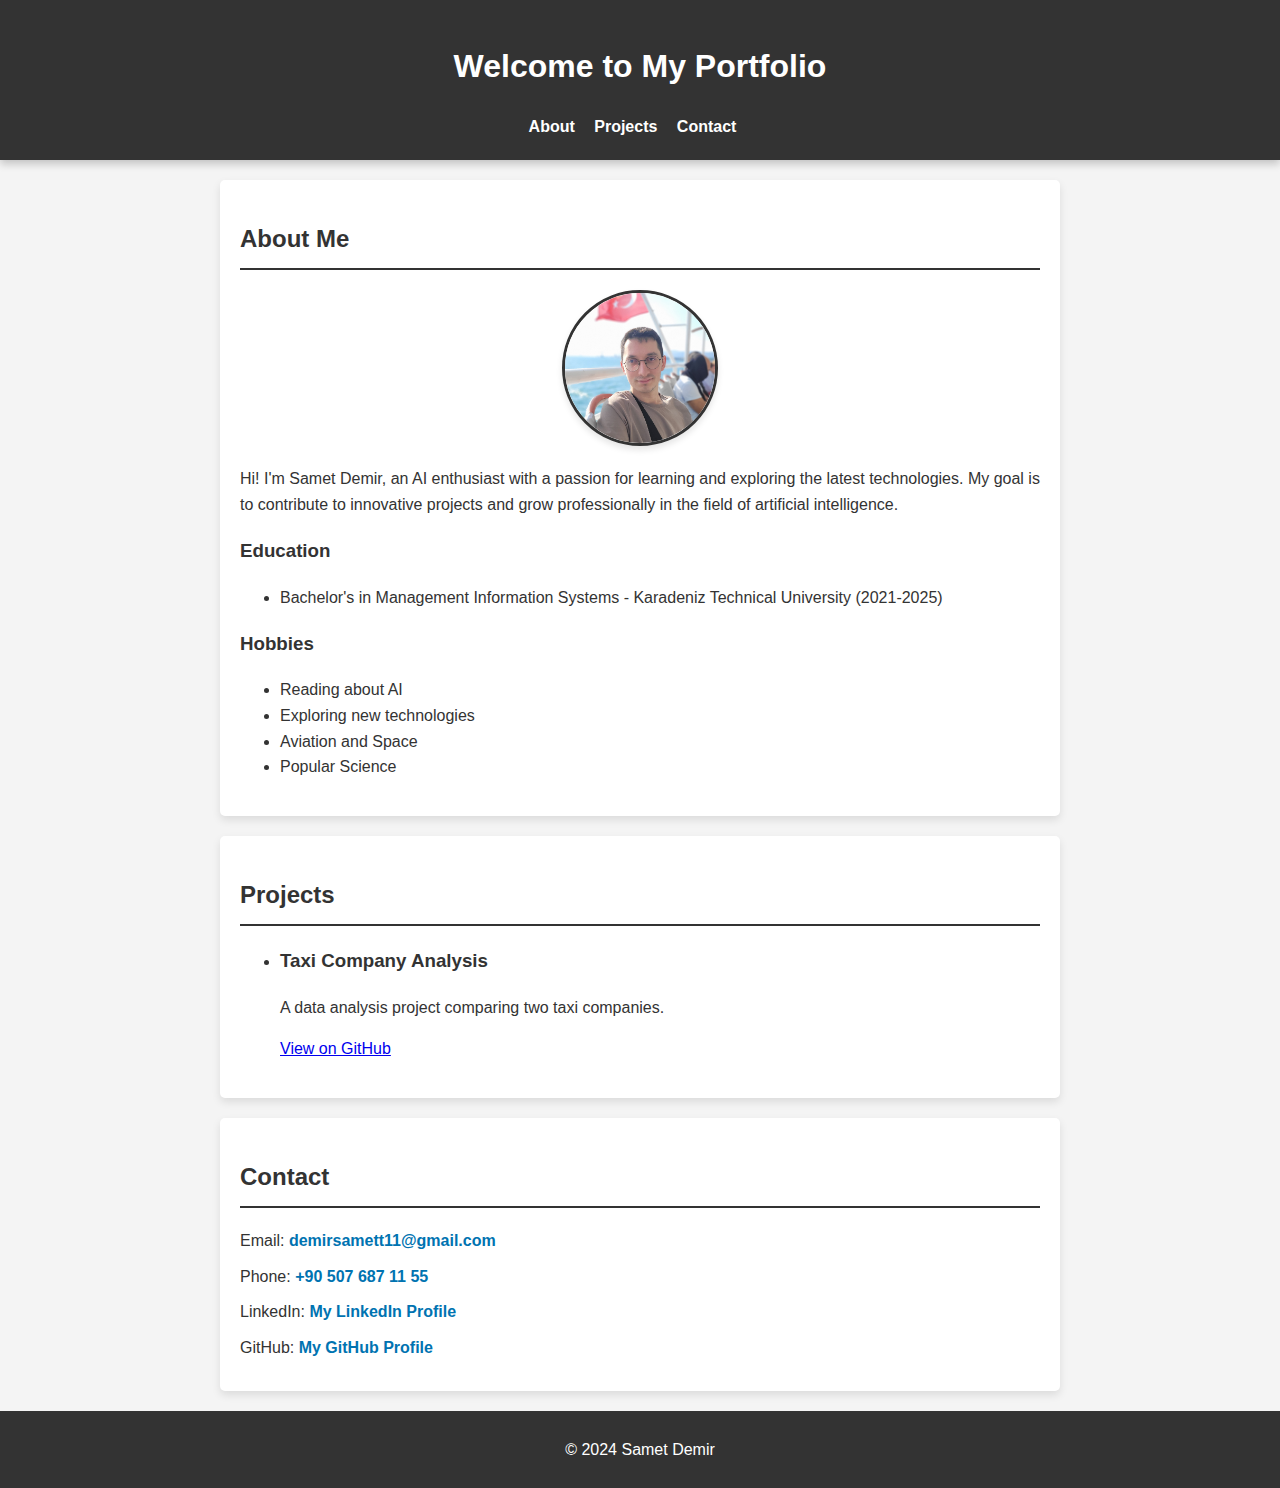
==== index.html @ f23115bd "Initial commit for portfolio website" ====
<!DOCTYPE html>
<html lang="en">
<head>
    <meta charset="UTF-8">
    <meta name="viewport" content="width=device-width, initial-scale=1.0">
    <title>Samet Demir | Portfolio</title>
    <link rel="stylesheet" href="css/style.css">
</head>
<body>
    <header>
        <h1>Welcome to My Portfolio</h1>
        <nav>
            <ul>
                <li><a href="#about">About</a></li>
                <li><a href="#projects">Projects</a></li>
                <li><a href="#contact">Contact</a></li>
            </ul>
        </nav>
    </header>

    <section id="about">
        <h2>About Me</h2>
        <img src="images/profile.jpg" alt="Profile Photo of Samet Demir" class="profile-photo">
        <p>
            Hi! I'm Samet Demir, an AI enthusiast with a passion for learning and exploring the latest technologies. My goal is to contribute to innovative projects and grow professionally in the field of artificial intelligence.
        </p>
        <h3>Education</h3>
        <ul>
            <li>Bachelor's in Management Information Systems - Karadeniz Technical University (2021-2025)</li>
        </ul>
        <h3>Hobbies</h3>
        <ul>
            <li>Reading about AI</li>
            <li>Exploring new technologies</li>
            <li>Aviation and Space</li>
            <li>Popular Science</li>
        </ul>
    </section>

    <section id="projects">
        <h2>Projects</h2>
        <ul>
            <li>
                <h3>Taxi Company Analysis</h3>
                <p>A data analysis project comparing two taxi companies.</p>
                <a href="https://github.com/samet0demir/Company_Analysis" target="_blank">View on GitHub</a>
            </li>
        </ul>
    </section>

    <section id="contact">
        <h2>Contact</h2>
        <p>Email: <a href="mailto:demirsamett11@gmail.com">demirsamett11@gmail.com</a></p>
        <p>Phone: <a href="tel:+905076871155">+90 507 687 11 55</a></p>
        <p>LinkedIn: <a href="https://www.linkedin.com/in/samet-demir-942b22233/" target="_blank">My LinkedIn Profile</a></p>
        <p>GitHub: <a href="https://github.com/samet0demir" target="_blank">My GitHub Profile</a></p>
    </section>

    <footer>
        <p>&copy; 2024 Samet Demir</p>
    </footer>
</body>
</html>
---- css/style.css ----
/* General Styles */
body {
    font-family: 'Arial', sans-serif;
    margin: 0;
    padding: 0;
    line-height: 1.6;
    background-color: #f4f4f4;
    color: #333;
}

/* Header Styles */
header {
    background: #333;
    color: #fff;
    padding: 20px 10px;
    text-align: center;
    box-shadow: 0 4px 8px rgba(0, 0, 0, 0.2);
}

header nav ul {
    list-style: none;
    padding: 0;
    margin: 0;
    display: inline-block;
}

header nav ul li {
    display: inline;
    margin-right: 15px;
}

header nav ul li a {
    color: #fff;
    text-decoration: none;
    font-weight: bold;
}

header nav ul li a:hover {
    color: #aaa;
}

/* Section Styles */
section {
    margin: 20px auto;
    padding: 20px;
    background: #fff;
    border-radius: 5px;
    max-width: 800px;
    box-shadow: 0 4px 8px rgba(0, 0, 0, 0.1);
}

section h2 {
    border-bottom: 2px solid #333;
    padding-bottom: 10px;
    margin-bottom: 20px;
}

/* Profile Photo Styling */
.profile-photo {
    display: block;
    margin: 20px auto;
    border-radius: 50%;
    width: 150px;
    height: 150px;
    object-fit: cover;
    border: 3px solid #333;
    box-shadow: 0 4px 6px rgba(0, 0, 0, 0.1);
}

/* Contact Section */
#contact p {
    margin: 10px 0;
    font-size: 1rem;
    color: #333;
}

#contact a {
    color: #0073b1;
    text-decoration: none;
    font-weight: bold;
}

#contact a:hover {
    color: #005582;
    text-decoration: underline;
}

/* Footer Styles */
footer {
    text-align: center;
    padding: 10px 0;
    background: #333;
    color: #fff;
}
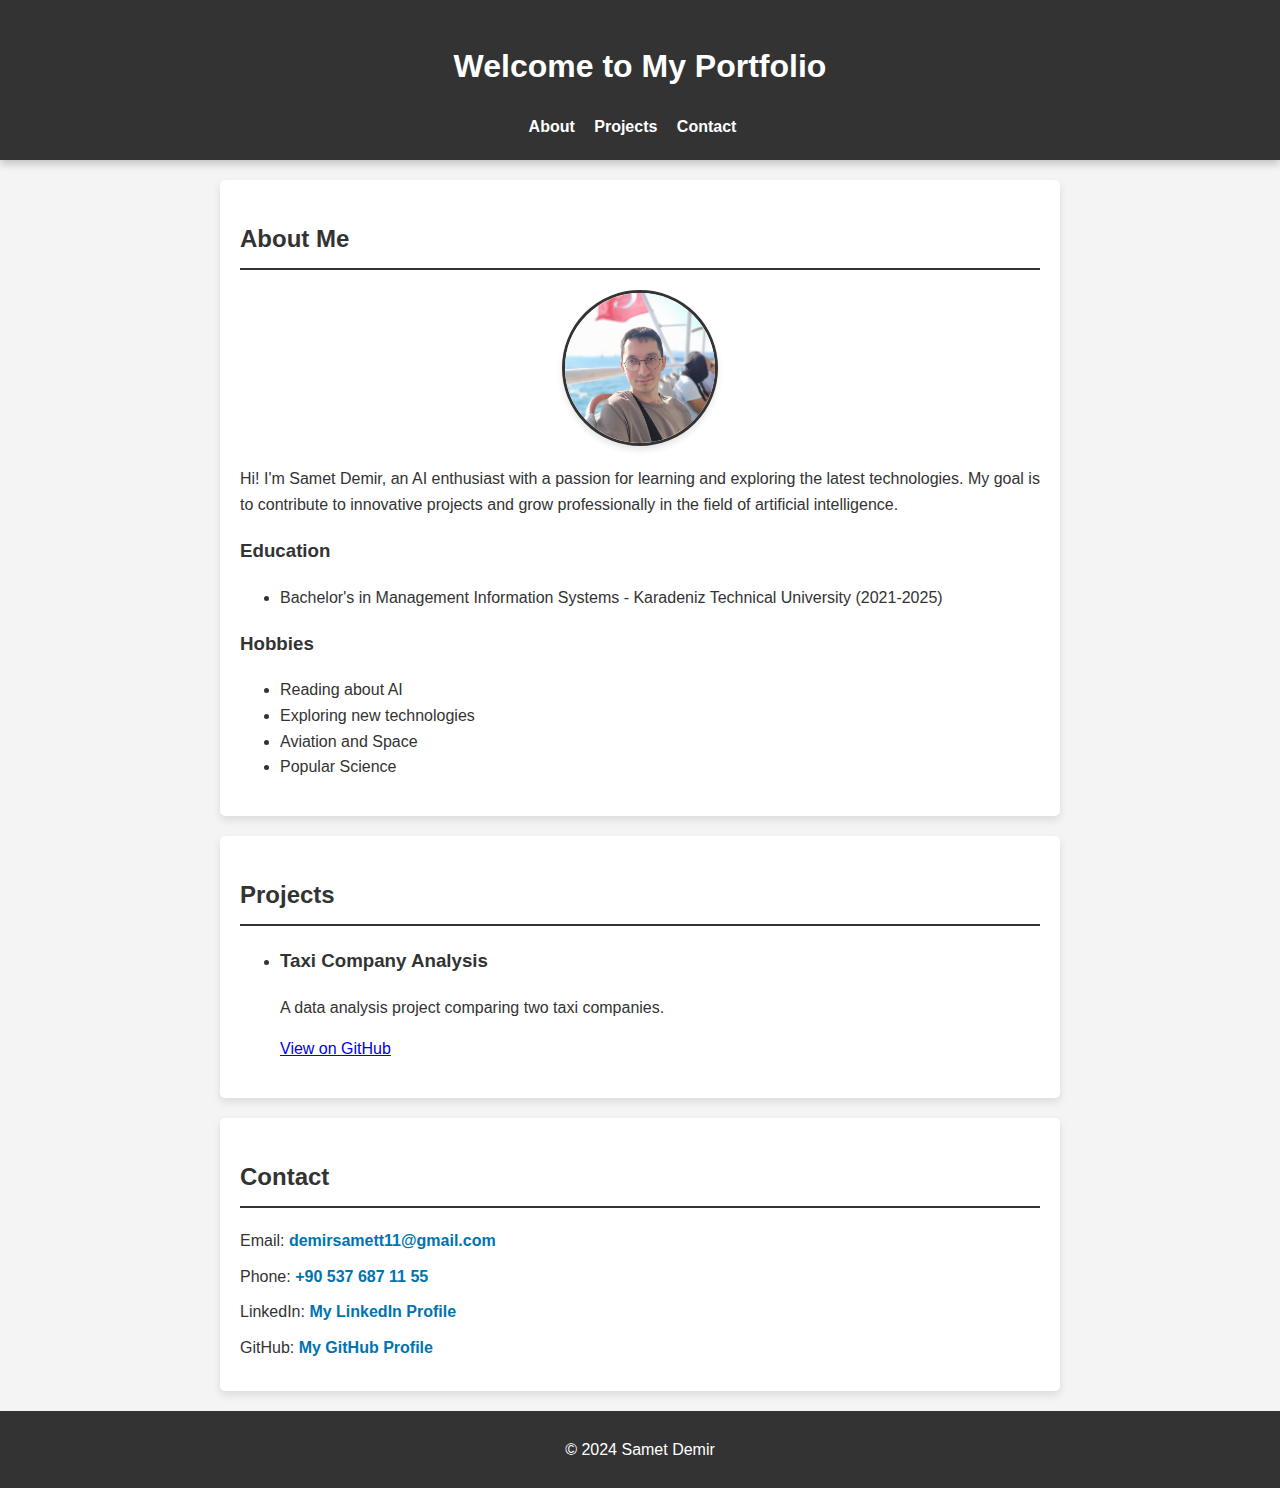
==== commit a6d269f5: "Corrected phone number" ====
--- a/index.html
+++ b/index.html
@@ -51,7 +51,7 @@
     <section id="contact">
         <h2>Contact</h2>
         <p>Email: <a href="mailto:demirsamett11@gmail.com">demirsamett11@gmail.com</a></p>
-        <p>Phone: <a href="tel:+905076871155">+90 507 687 11 55</a></p>
+        <p>Phone: <a href="tel:+905376871155">+90 537 687 11 55</a></p>
         <p>LinkedIn: <a href="https://www.linkedin.com/in/samet-demir-942b22233/" target="_blank">My LinkedIn Profile</a></p>
         <p>GitHub: <a href="https://github.com/samet0demir" target="_blank">My GitHub Profile</a></p>
     </section>
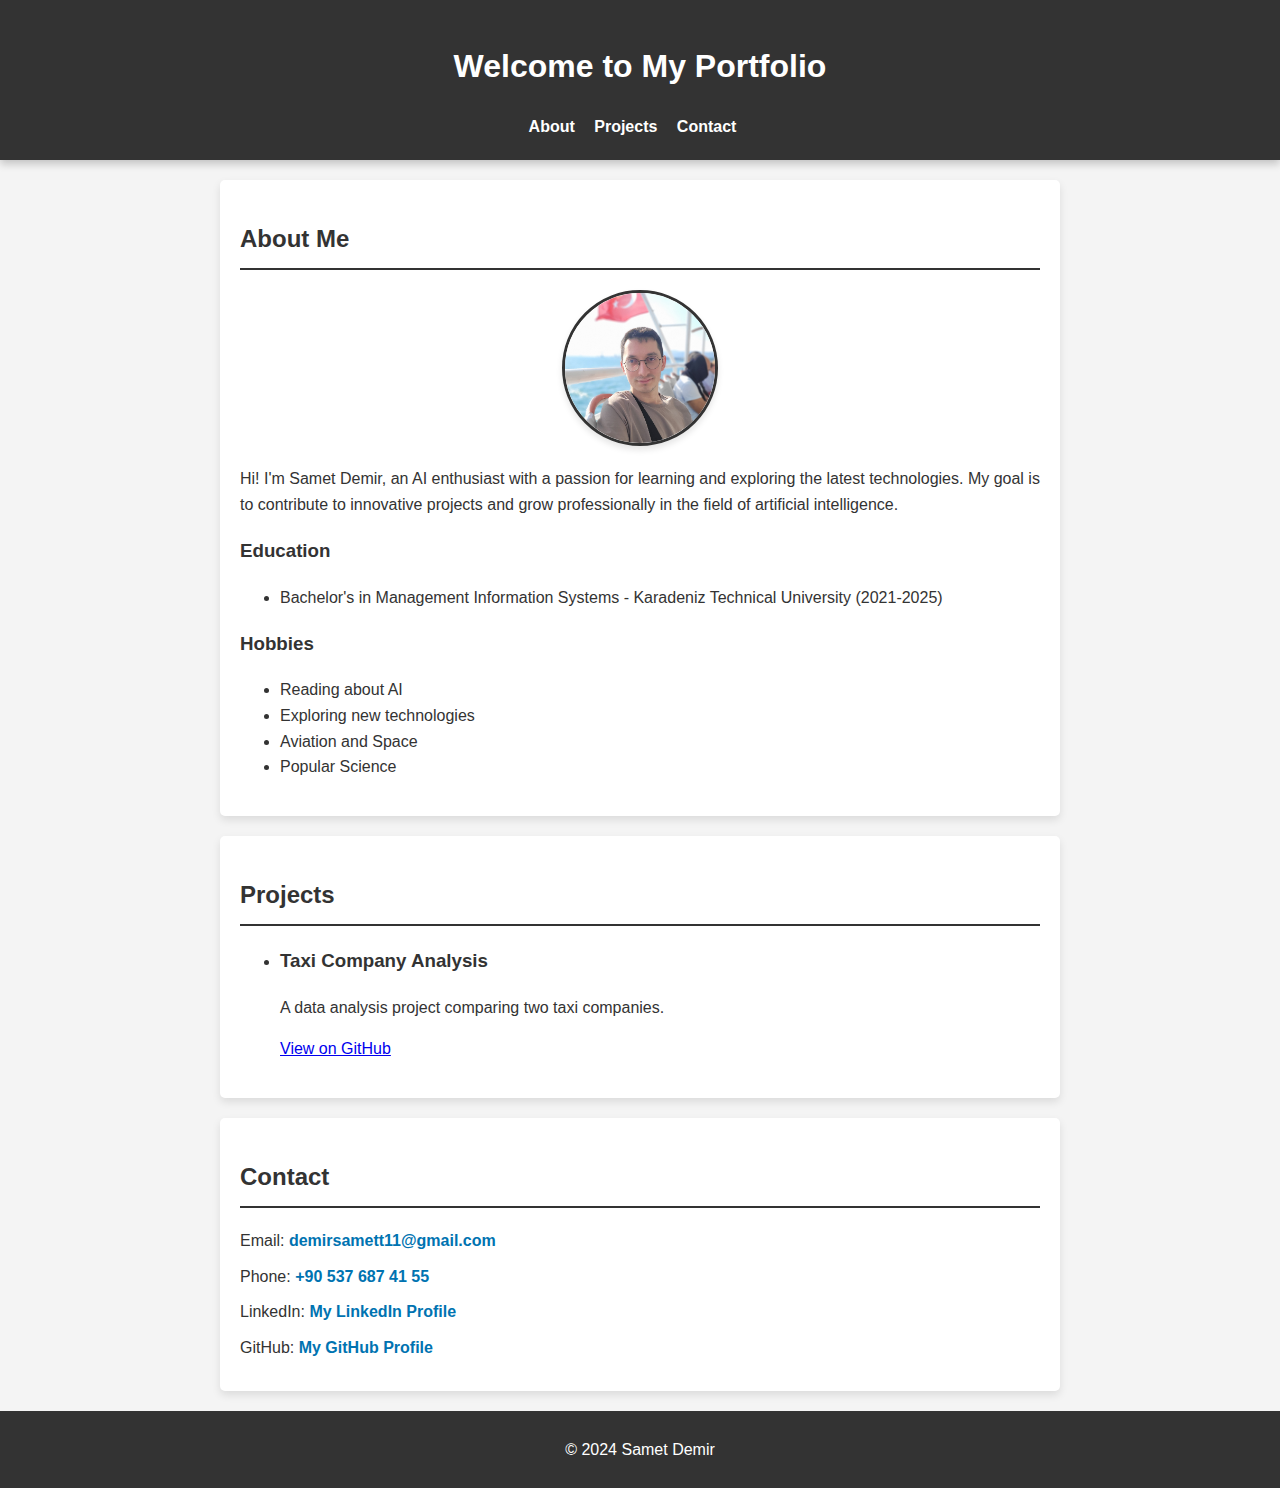
==== commit fce1dd55: "Corrected phone number" ====
--- a/index.html
+++ b/index.html
@@ -51,7 +51,7 @@
     <section id="contact">
         <h2>Contact</h2>
         <p>Email: <a href="mailto:demirsamett11@gmail.com">demirsamett11@gmail.com</a></p>
-        <p>Phone: <a href="tel:+905376871155">+90 537 687 11 55</a></p>
+        <p>Phone: <a href="tel:+905376874155">+90 537 687 41 55</a></p>
         <p>LinkedIn: <a href="https://www.linkedin.com/in/samet-demir-942b22233/" target="_blank">My LinkedIn Profile</a></p>
         <p>GitHub: <a href="https://github.com/samet0demir" target="_blank">My GitHub Profile</a></p>
     </section>
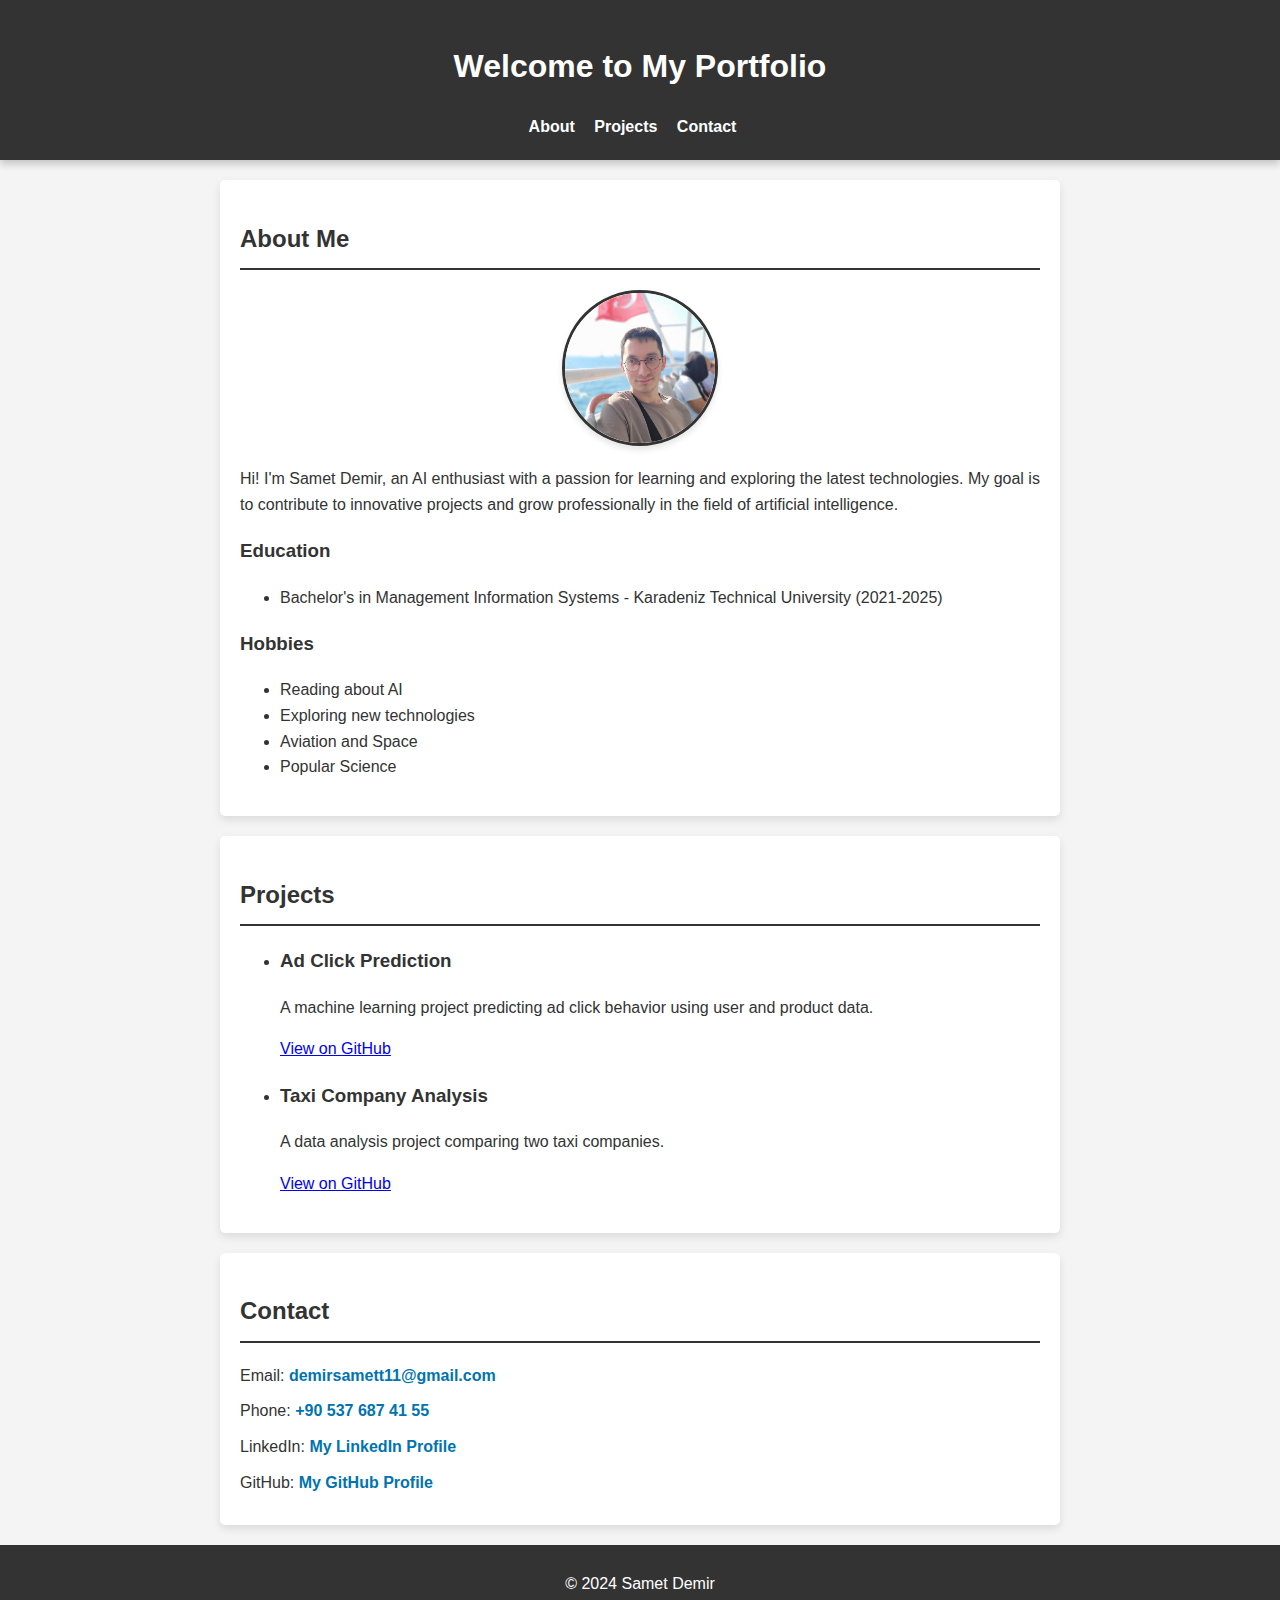
==== commit 5926363f: "Added Ad Click Prediction project to website" ====
--- a/index.html
+++ b/index.html
@@ -41,12 +41,23 @@
         <h2>Projects</h2>
         <ul>
             <li>
+                <h3>Ad Click Prediction</h3>
+                <p>
+                    A machine learning project predicting ad click behavior using user and product data.
+                </p>
+                <p>
+                    <a href="https://github.com/samet0demir/ad-click-prediction" target="_blank">View on GitHub</a>
+                </p>
+            </li>
+            <!-- Existing projects can remain here -->
+            <li>
                 <h3>Taxi Company Analysis</h3>
                 <p>A data analysis project comparing two taxi companies.</p>
                 <a href="https://github.com/samet0demir/Company_Analysis" target="_blank">View on GitHub</a>
             </li>
         </ul>
     </section>
+    
 
     <section id="contact">
         <h2>Contact</h2>
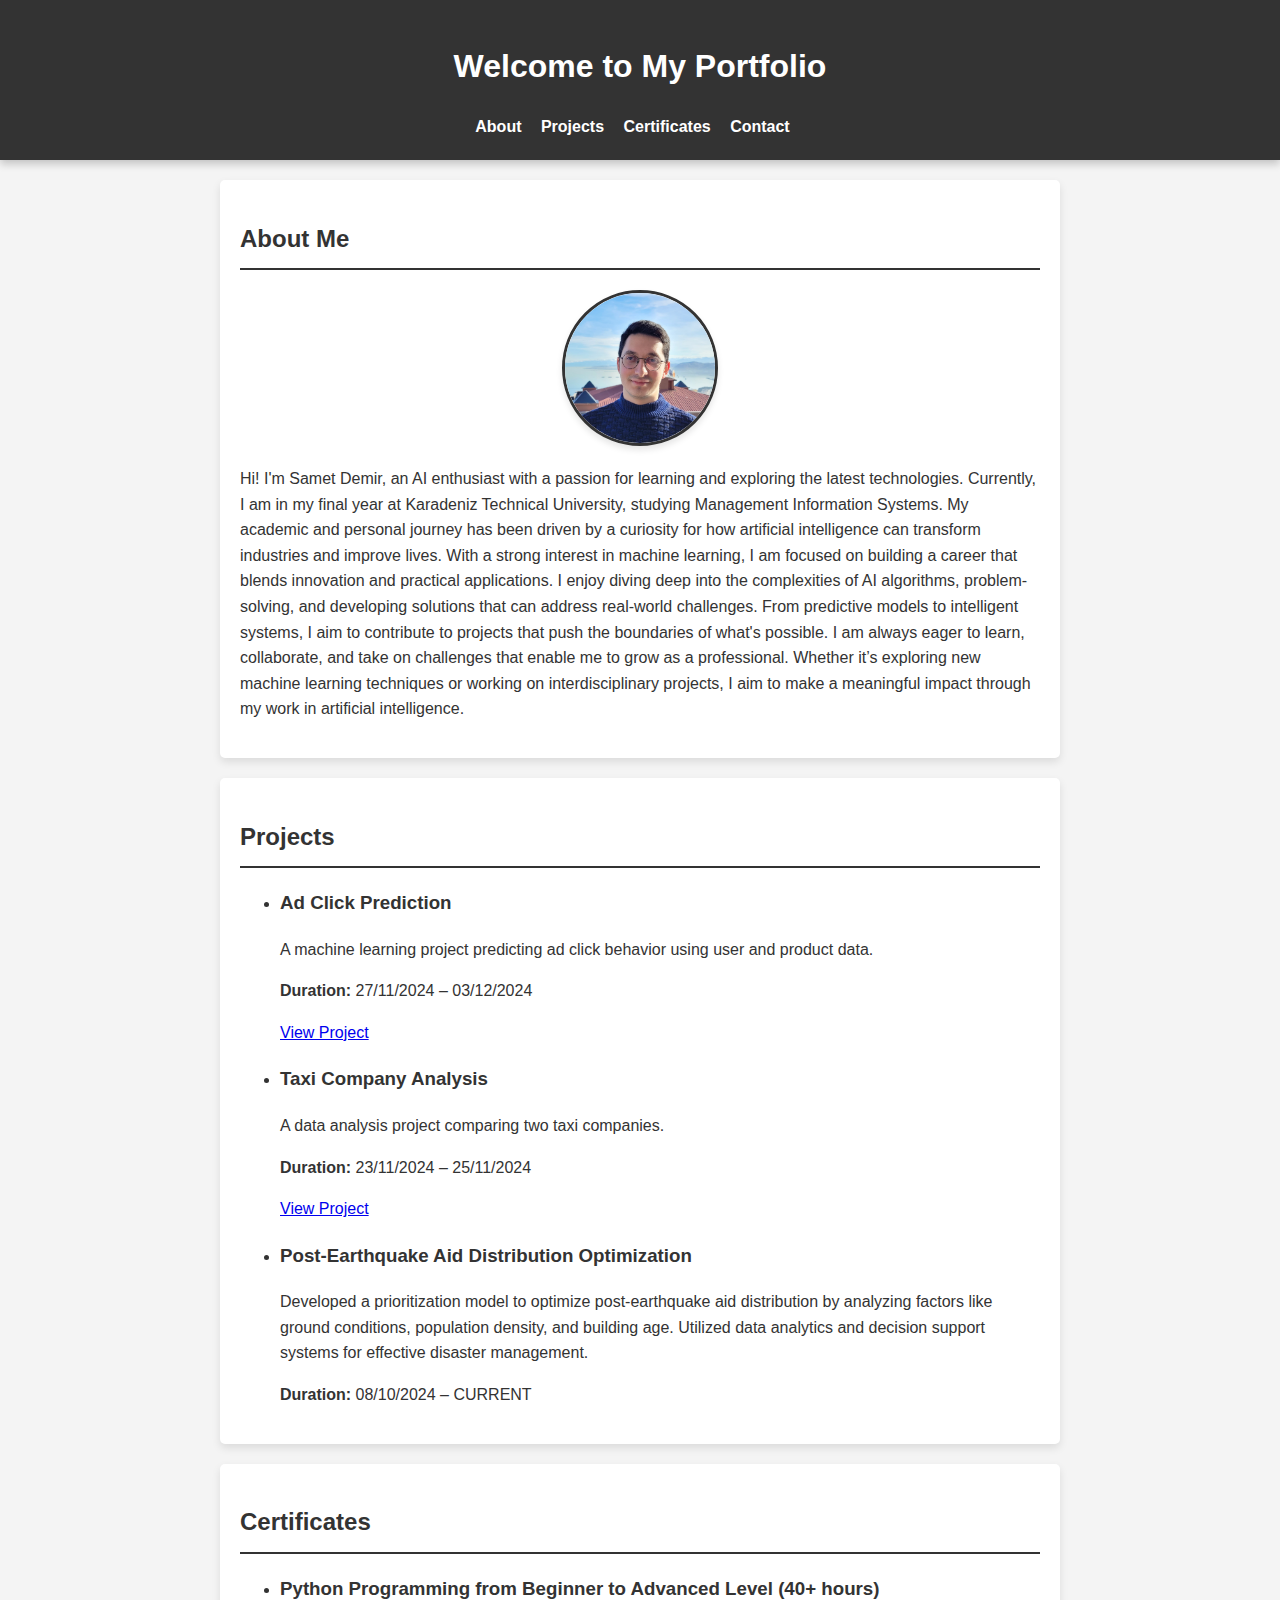
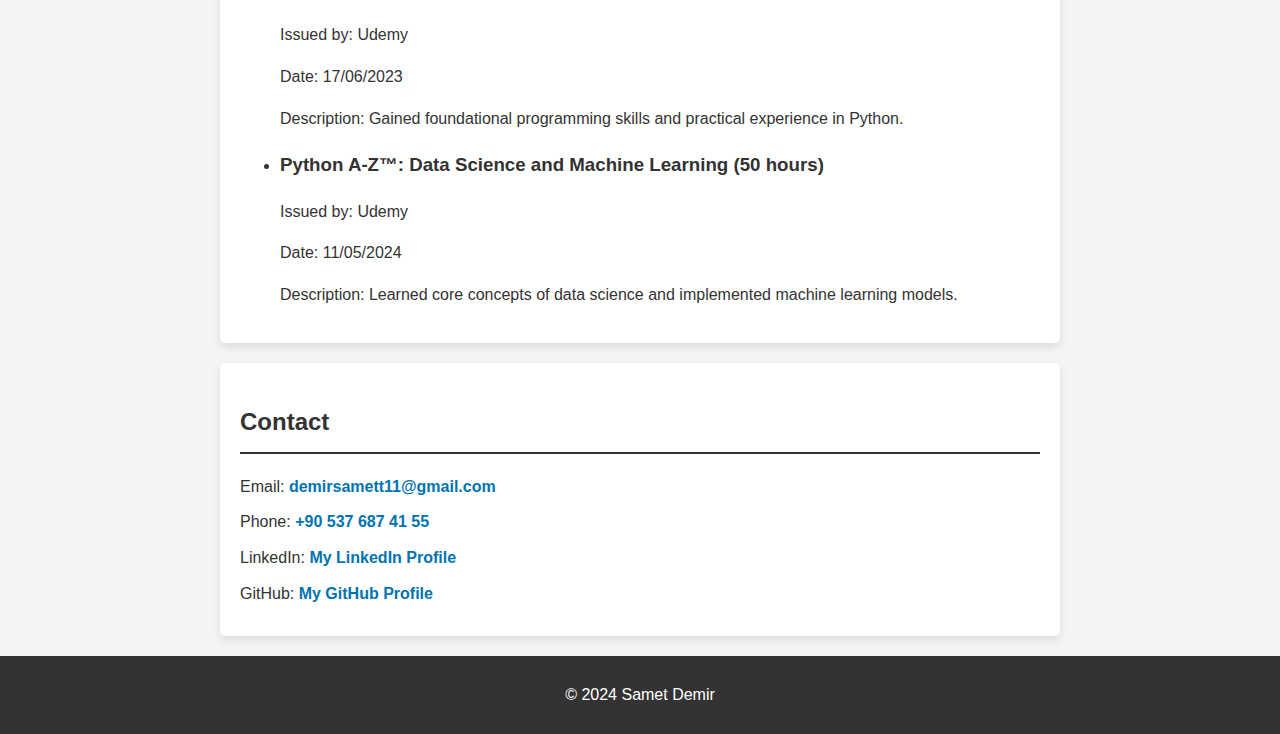
==== commit 2b55788a: "Updated About Me and Profile" ====
--- a/index.html
+++ b/index.html
@@ -13,6 +13,7 @@
             <ul>
                 <li><a href="#about">About</a></li>
                 <li><a href="#projects">Projects</a></li>
+                <li><a href="#certificates">Certificates</a></li>
                 <li><a href="#contact">Contact</a></li>
             </ul>
         </nav>
@@ -20,45 +21,28 @@
 
     <section id="about">
         <h2>About Me</h2>
-        <img src="images/profile.jpg" alt="Profile Photo of Samet Demir" class="profile-photo">
+        <img src="images/profil.jpg" alt="Profile Photo of Samet Demir" class="profile-photo">
         <p>
-            Hi! I'm Samet Demir, an AI enthusiast with a passion for learning and exploring the latest technologies. My goal is to contribute to innovative projects and grow professionally in the field of artificial intelligence.
+            Hi! I'm Samet Demir, an AI enthusiast with a passion for learning and exploring the latest technologies. Currently, I am in my final year at Karadeniz Technical University, studying Management Information Systems. My academic and personal journey has been driven by a curiosity for how artificial intelligence can transform industries and improve lives. 
+            With a strong interest in machine learning, I am focused on building a career that blends innovation and practical applications. I enjoy diving deep into the complexities of AI algorithms, problem-solving, and developing solutions that can address real-world challenges. From predictive models to intelligent systems, I aim to contribute to projects that push the boundaries of what's possible.
+            I am always eager to learn, collaborate, and take on challenges that enable me to grow as a professional. Whether it’s exploring new machine learning techniques or working on interdisciplinary projects, I aim to make a meaningful impact through my work in artificial intelligence.
         </p>
-        <h3>Education</h3>
-        <ul>
-            <li>Bachelor's in Management Information Systems - Karadeniz Technical University (2021-2025)</li>
-        </ul>
-        <h3>Hobbies</h3>
-        <ul>
-            <li>Reading about AI</li>
-            <li>Exploring new technologies</li>
-            <li>Aviation and Space</li>
-            <li>Popular Science</li>
-        </ul>
     </section>
 
     <section id="projects">
         <h2>Projects</h2>
-        <ul>
-            <li>
-                <h3>Ad Click Prediction</h3>
-                <p>
-                    A machine learning project predicting ad click behavior using user and product data.
-                </p>
-                <p>
-                    <a href="https://github.com/samet0demir/ad-click-prediction" target="_blank">View on GitHub</a>
-                </p>
-            </li>
-            <!-- Existing projects can remain here -->
-            <li>
-                <h3>Taxi Company Analysis</h3>
-                <p>A data analysis project comparing two taxi companies.</p>
-                <a href="https://github.com/samet0demir/Company_Analysis" target="_blank">View on GitHub</a>
-            </li>
+        <ul id="project-list">
+            <!-- Projects will be dynamically loaded here -->
+        </ul>
+    </section>
+
+    <section id="certificates">
+        <h2>Certificates</h2>
+        <ul id="certificate-list">
+            <!-- Certificates will be dynamically loaded here -->
         </ul>
     </section>
     
-
     <section id="contact">
         <h2>Contact</h2>
         <p>Email: <a href="mailto:demirsamett11@gmail.com">demirsamett11@gmail.com</a></p>
@@ -70,5 +54,7 @@
     <footer>
         <p>&copy; 2024 Samet Demir</p>
     </footer>
+
+    <script src="app.js"></script>
 </body>
 </html>
--- a/css/style.css
+++ b/css/style.css
@@ -91,4 +91,4 @@
     padding: 10px 0;
     background: #333;
     color: #fff;
-}
+}